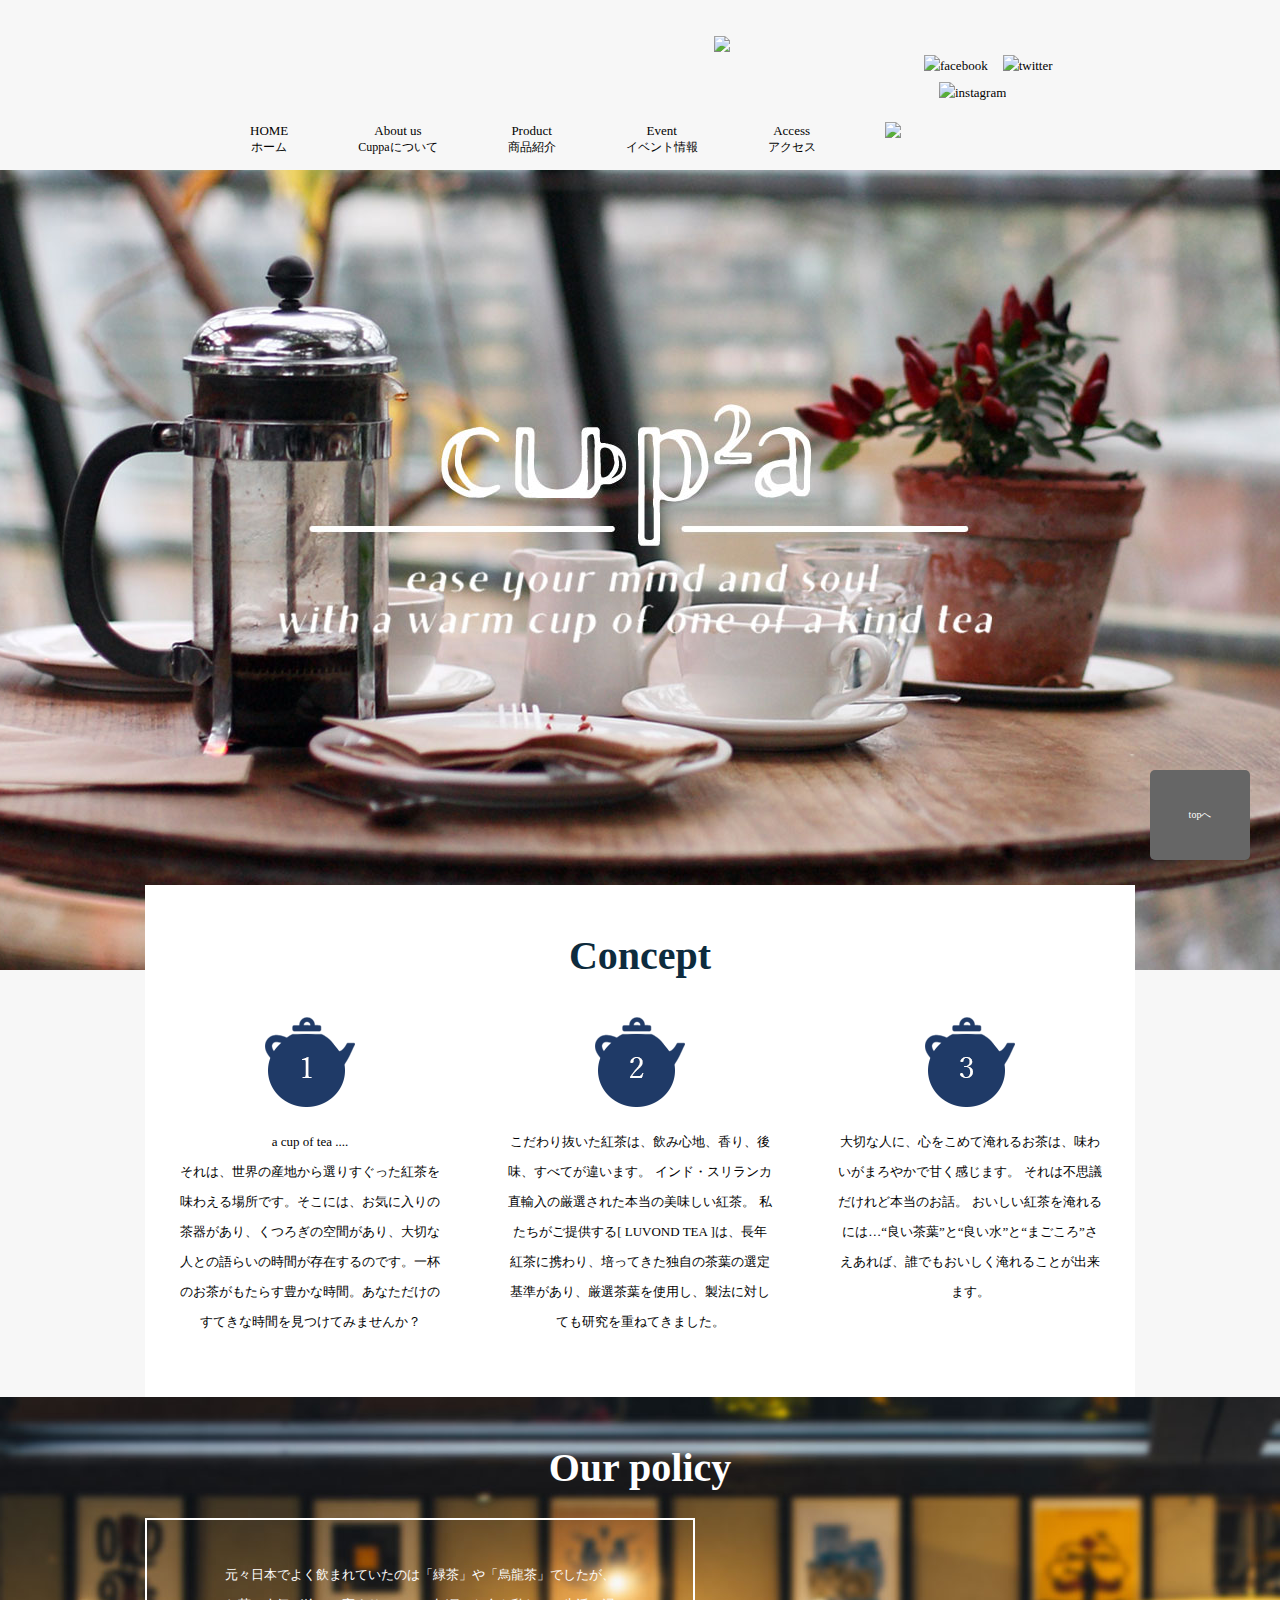
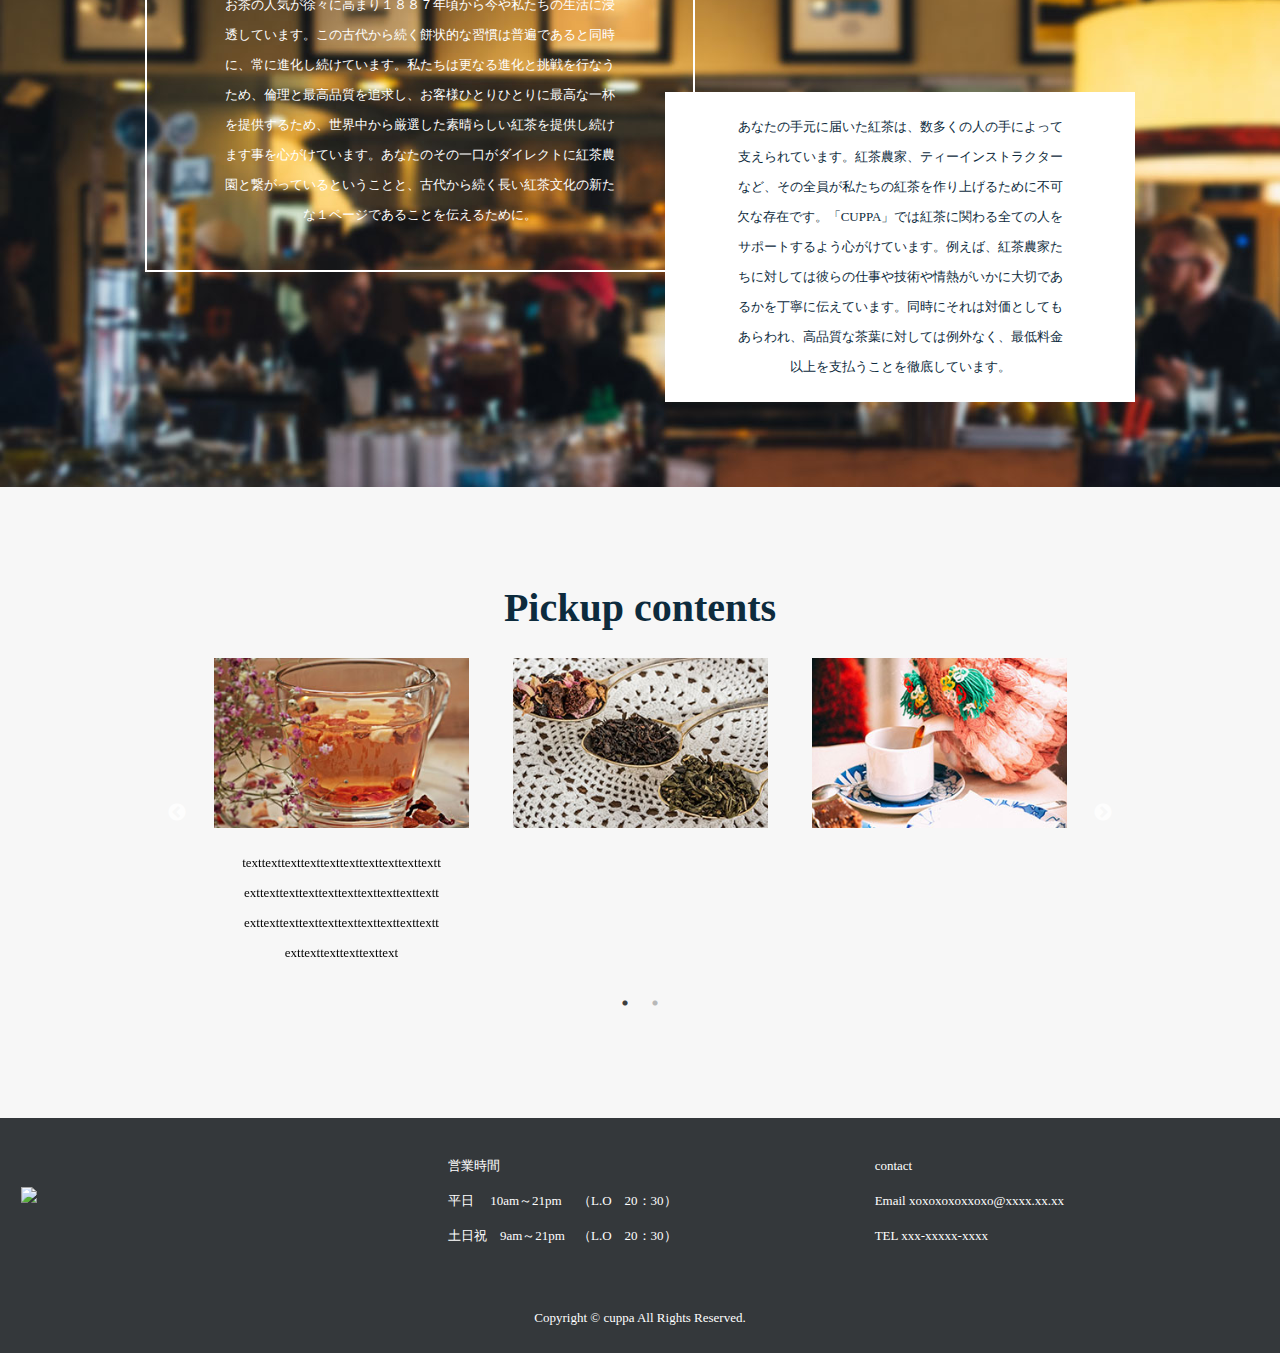
==== index.html @ 3779a285 "htmlファイルに変換" ====
<!DOCTYPE html>
<html lang="ja">
<head>
<meta charset="utf-8">
<meta http-equiv="X-UA-Compatible" content="IE=9" />
<meta name="viewport" content="width=device-width">
<link rel="stylesheet" href="css/style.css" />
<link rel="stylesheet" href="css/mobile.css" />
<link rel="stylesheet" type="text/css" href="slick/slick.css" media="screen" />
<link rel="stylesheet" type="text/css" href="slick/slick-theme.css" media="screen" />
<script src="https://ajax.googleapis.com/ajax/libs/jquery/1.11.1/jquery.min.js"></script>
<script src="slick/slick.min.js"></script>
<script src="slick/slick.js" type="text/javascript"></script>
<script src="js/jquery.js" type="text/javascript"></script>

<!-- header,footer読み込み -->
<script type="text/javascript">
$(function() {
       $("#header").load("header.html");
       $("#footer").load("footer.html");
});
</script>

<title>紅茶専門店</title>
</head>
   <div id="header"></div>
   <div id="container">
        <div class="top_img">
           <img src="img/top_main.jpg" class="for_mobile" width="100%">
        </div>
        <div class="contents"> 
             <article class="concept block_70">
                <h2>Concept</h2>
             	<ul>
             		<li><span class="icon"><img src="img/concept_01.png" width="90px"></span><p>a cup of tea ....<br>それは、世界の産地から選りすぐった紅茶を味わえる場所です。そこには、お気に入りの茶器があり、くつろぎの空間があり、大切な人との語らいの時間が存在するのです。一杯のお茶がもたらす豊かな時間。あなただけのすてきな時間を見つけてみませんか？</p></li>
             		<li><span class="icon"><img src="img/concept_02.png" width="90px"></span><p>こだわり抜いた紅茶は、飲み心地、香り、後味、すべてが違います。 インド・スリランカ直輸入の厳選された本当の美味しい紅茶。 私たちがご提供する[ LUVOND TEA ]は、長年紅茶に携わり、培ってきた独自の茶葉の選定基準があり、厳選茶葉を使用し、製法に対しても研究を重ねてきました。</p></li>
             		<li><span class="icon"><img src="img/concept_03.png" width="90px"></span><p>大切な人に、心をこめて淹れるお茶は、味わいがまろやかで甘く感じます。 それは不思議だけれど本当のお話。 おいしい紅茶を淹れるには…“良い茶葉”と“良い水”と“まごころ”さえあれば、誰でもおいしく淹れることが出来ます。</p></li>
             	</ul>
             </article>
             <article class="policy"> 
               <section class="policy_inner block_70">       
                    <h2>Our policy</h2>
                 	<section class="text_L">
                 	    <p>元々日本でよく飲まれていたのは「緑茶」や「烏龍茶」でしたが、お茶の人気が徐々に高まり１８８７年頃から今や私たちの生活に浸透しています。この古代から続く餅状的な習慣は普遍であると同時に、常に進化し続けています。私たちは更なる進化と挑戦を行なうため、倫理と最高品質を追求し、お客様ひとりひとりに最高な一杯を提供するため、世界中から厳選した素晴らしい紅茶を提供し続けます事を心がけています。あなたのその一口がダイレクトに紅茶農園と繋がっているということと、古代から続く長い紅茶文化の新たな１ページであることを伝えるために。</p>
                 	</section>
                 	<section class="img_R">
                 	    <p>あなたの手元に届いた紅茶は、数多くの人の手によって支えられています。紅茶農家、ティーインストラクターなど、その全員が私たちの紅茶を作り上げるために不可欠な存在です。「CUPPA」では紅茶に関わる全ての人をサポートするよう心がけています。例えば、紅茶農家たちに対しては彼らの仕事や技術や情熱がいかに大切であるかを丁寧に伝えています。同時にそれは対価としてもあらわれ、高品質な茶葉に対しては例外なく、最低料金以上を支払うことを徹底しています。</p>
                 	</section>
               </section>
             </article>
             <article class="topic clear">     
                 <h2>Pickup contents</h2>
                 <ul class="slider">
                     <li><img src="img/top_topic_01.jpg"><p>texttexttexttexttexttexttexttexttexttexttexttexttexttexttexttexttexttexttexttexttexttexttexttexttexttexttexttexttexttexttexttexttexttexttexttext</p></li>
                     <li><img src="img/top_topic_02.jpg"></li>
                     <li><img src="img/top_topic_03.jpg"></li>
                     <li><img src="img/top_topic_04.jpg"></li>
                     <li><img src="img/top_topic_05.jpg"></li>
                     <li><img src="img/top_topic_06.jpg"></li>
                 </ul>   
             </article>
        </div> <!-- contents -->
    </div> <!-- container -->
   <div id="footer"></div>
  </div> <!-- #main -->
 </body>
</html>
---- css/style.css ----
/* reset*/
*{
	margin:0;padding:0;
	
}
img{
	border: none;
	max-width: 100%;
	margin: 0;
	padding: 0;
	vertical-align: bottom;
	
}
li{
	list-style-type:none;
	
}
body{
    color:#020202;
    font-size:13px;
    font-family: 游明朝, YuMincho, "ヒラギノ明朝 ProN W3", "Hiragino Mincho ProN", HG明朝E, "ＭＳ Ｐ明朝", "ＭＳ 明朝", serif;
    line-height:166%;
    background-color: #f7f7f7;
}
a{
	text-decoration: none;
}
a:hover{
	border-bottom: solid 1px;
}
/* header*/
.header_h{
	width: 850px;
	margin: auto;
}
/* logo*/
.h_logo{
	width: 515px;
	text-align: right;
	float: left;
}
.h_logo a{
	width: 180px;
    text-indent: -9999px;
}
.header_R{
	width: 141px;
	float: right;
	text-align: right;
	padding-top: 40px;
}
/* navi*/
nav{
	display: block;
	margin: 10px auto;	
	width: 850px;
	height: 150px;
	-moz-transition: all 0.7s ease-in-out;
	-o-transition : all 0.7s ease-in-out;
	transition : all 0.7s ease-in-out;
	-webkit-transition: all 0.7s ease-in-out;	
}
nav ul.navi{
	display: block;
	float: left;
	line-height: 16px;	
	text-align: center;
	width: 643.5px;
	height: 70px;
}
nav ul li.menu{
	float: left;
	padding: 20px 35px 15px 35px;
}
nav ul .sns{
	float: left;
	padding-top: 5px;
}
nav ul li.menu a:hover{
	padding-bottom: 20px;
	border-bottom: solid 1px #987108;
	box-sizing: border-box;
}
.online{
	display: block;
	width: 180px;
	margin: 0 auto;
	float: right;
	padding-top: 13px;
}
.online ul{
	float: right;
	margin-right: 35px;
}
.online ul li{
	float: left;
}
.header_R a:hover{
	border-bottom: none;
}
.header_R li:not(:first-child){
	margin-left: 15px;
}
nav ul li a{
	color: #020202;	
}
span{
	font-size: 12px;
	text-align: center;
	display: block;
}
nav.fixed {
	position: fixed;
	width: 100%;
	right: 0;
	top: 0;
	background-color: #fff;
	-moz-transition: all 0.7s ease-in-out;
	-o-transition : all 0.7s ease-in-out;
	transition : all 0.7s ease-in-out;
	-webkit-transition: all 0.7s ease-in-out;
	padding-top: 5px;
	margin: 0;
}
nav.fixed .header_R{
	width: 141px;
	padding-top: 8px;
}
nav.fixed .h_logo{
	margin-right: 50px;
	padding-top: 0;
}
nav.fixed .header_h{
	width: 850px;
	margin: auto;
}
nav.fixed .header_b{
	width: 850px;
	margin: auto;	
}
nav.fixed ul.navi{
	width: 643.5px;
	margin: 0 auto;
}
nav.fixed .header_R ul{
	float: right;
}
nav.fixed .header_R ul li{
	float: left;
}
/* モバイル用navi*/
#navToggle {
    　display: none;
      position:absolute; 
      right:13px;
      top:13px;
      width:30px;
      height:25px;
      cursor:pointer;
}
#navToggle div {
	position:relative;
}
/*spanの絶対位置指定の親にします*/
#navToggle span {
      display:block;
      position:absolute;
      width:100%;
      border-bottom:solid 3px #999;
      -webkit-transition: .35s ease-in-out;
      -moz-transition: .35s ease-in-out;
      transition: .35s ease-in-out;
}
#navToggle span:nth-child(1) {
	  top:0;
}
#navToggle span:nth-child(2) {
	  top:11px;
}
#navToggle span:nth-child(3) {
	  top:22px;
} 
/* footer*/
#footer{
	clear: both;
	background-color: #34383b;
	color: #fff;
}
.footer_inner{
	width: 100%;
	margin: 0 auto;
	padding: 30px 0;
	display: flex;
	justify-content: space-around;	
}
.footer_inner section{
	width: 30%;
}
.footer_inner ul li{
	line-height: 35px;
}
.footer_inner ul.logo_f{
	margin-top: 20px;
}
.footer_inner ul.logo_f a{
	border-bottom: none;
}
.footer_inner ul li a{
	color: #fff;
}
/* topへ*/
#page-top {
    position: fixed;
    bottom: 20px;
    right: 50px;
    font-size: 77%;
	width: 100px;
}
#page-top a {
    background: #666;
    color: #fff;
    width: 100px;
    padding: 30px 0;
    text-align: center;
    display: block;
    border-radius: 5px;
}
#page-top a:hover {
    background: #999;
}
/* 共通*/
h2{
	color: #0d2b3d;
	text-align: center;
	padding: 60px 0 20px 0;
	font-size: 40px;
	font-family: 'Monotype Corsiva';
}
.event_h{
	font-size: 25px;
    font-family: 游明朝, YuMincho, "ヒラギノ明朝 ProN W3", "Hiragino Mincho ProN", HG明朝E, "ＭＳ Ｐ明朝", "ＭＳ 明朝", serif;	
}
h3{
	color: #987108;
	font-size: 25px;
	font-weight: bold;
	text-align: center;
	padding-top: 20px;
}
p{
	width: 80%;
	padding: 20px;
	margin: 0 auto;	
	word-break: break-all;
	box-sizing: border-box;	
	line-height: 30px;
	text-align: center;
}
a{
	text-decoration: none;
}
.clear{
	clear: both;
}
.clearfix{
  zoom:1;
}
.clearfix:after {
  content: ".";
  display: block;
  height: 0;
  clear: both;
  visibility: hidden;
  overflow: hidden;
  font-size: 0.1em;
  line-height: 0;
}
.block_70{
	width: 990px;
	margin: 30px auto;
	box-sizing: border-box;
}
.center{
	text-align: center;
}
.pt20{
	padding-top: 20px;
	display: block;
}
.pt70{
	padding-top: 70px !important;
	display: block;
}
.pb20{
    padding-bottom: 20px;
}
.pb50{
    padding-bottom: 50px;
}
.bg_white{
	background-color: #fff;
	overflow: hidden;
}
.button{
	display: block;
	margin: 20px auto;
	background-color: #0d2b3d;
	padding: 15px 20px;
    width: 200px;
	text-align: center;
	color: #fff;
    text-decoration: none;	
    -webkit-transition: all 0.7s ease;
    -moz-transition: all 0.7s ease;
    -o-transition: all 0.7s ease;
    transition: all  0.7s ease;	
}
.button:hover{
	background-color: #fff;
	color: #0d2b3d;
	border: solid 1px #0d2b3d;
	padding: 14px 19px;	
}
.subtitle{
	text-align: center;
}
.emph{
	font-size: 15px;
	line-height: 38px;
}
/* topページ*/
.top_img{
	background-image:url(../img/top_main.jpg);
	background-repeat: no-repeat;
	background-position: center;
	padding-top: 800px;
	background-size: cover;
}
.contents{
	margin: 0 auto;
	width: 100%;
}
.concept{
	display: block;
	background-color: #fff;
	margin: -85px auto 0 auto;
	overflow: hidden;
	text-align: center;
}
.concept p{
	padding: 20px 0;
}
.concept ul,.recommend,.rule ul{
	display: flex;
	justify-content: space-around;
}
.concept ul li,.rule ul li{
	display: block;
	margin-bottom: 40px;
	margin-top: 30px;
    box-sizing: border-box;	
	width: 330px;	
	text-align: center;
}

.concept ul li img,.topic ul li img{
	display: block;
	margin: 0 auto;
}
.topic ul li img{
	width: 85%;
	padding-top: 20px;
}
.policy{
	background-image: url(../img/top_policy.jpg);
	background-repeat: no-repeat;
	overflow: hidden;
    height: 690px;
}
.policy_inner,.policy h2{
	margin: 0 auto;
	color: #fff;
}
.policy .text_L{
	border: solid 2px #fff;
	width: 550px;
	float: left;
	margin-top: 20px;
	padding: 20px 0;
	box-sizing: border-box;
	
}
.policy .img_R{
	display: block;
	width: 470px;
	float: right;
	background-color: #fff;
	margin-top: -180px;
	margin-bottom: 40px;
	color: #0d2b3d;
	text-align: center;
}
.topic{
	display: block;
	width: 70%;
	margin: 50px auto 130px auto;
}
.icon img{
	width: 90px;
}
/* About usページ*/
.about_text{
	margin-top: 75px;
}
.about_b2{
	height: 600px;
	background-image: url(../img/about_img02.jpg);
}
.about_block2{
    background: rgba(255,255,255,0.6);
	margin-top: 50px;
	display: block;
	padding-bottom: 20px;
}
.rule{
	text-align: center;
}
.rule img{
	width: 100px;
}
table{
	width: 100%;
	margin: 20px 0 80px 0;
	padding: 50px 0;
	border-top: solid 1px #000;
	border-bottom: solid 1px #000;	
}
table tr{
    display: block;
	padding: 30px 0;
}
table th{
	width: 200px;
}
table td{
	width: 790px;
}
/* Productページ*/
ul.product_li{
	width: 100%;
}
.product_li li{
	display: block;
	float: left;
	width: 330px;
	text-align: center;
	color: #987108;
}
.product_li li div{
	padding: 24px 0;
}
.recommend{
	margin-top: 30px;
}
.recommend li{
	width: 330px;
	text-align: center;
}
.recommend li img{
	width: 75%;
}
.xmas{
	background-image: url(../img/xmas_hbg.png);
	background-repeat: no-repeat;
	background-position: center;
}
.text_bg{
	background-image: url(../img/xmas_text.png);
	background-repeat: no-repeat;
	height: 415px;
	background-position: center;
	margin-top: 20px;
}
.text_bg p{
	padding-top: 77px;
}
.xmas_block{
	height: 430px;
	margin-top: 30px;
}
/* Eventページ*/
.img_R{
	float: right;
	width: 550px;
	text-align: right;
}
.event_page .text_R{
	float: right;
	width: 440px;
	text-align: center;
}
.event_page img{
	padding: 100px 0;
}
.text_L{
	float: left;
	width: 440px;
	text-align: center;
}
/* Accessページ*/
.img_L{
	float: left;
	width: 550px;
}
.text_R{
	float: right;
	background-color: #fff;
	width: 40%;
	padding: 15px;
	box-sizing: border-box;
}
/* PC用*/
.for_mobile{
	display: none;
}
---- css/mobile.css ----
@media (max-width:990px) {
/*共通*/
.block_70{
	width: 100%;
}
.for_mobile{
	display: block;  
}
.for_pc{
	display: none;
}
/* navi*/
nav ul.navi, .header_R, .header_b{
	display: none;
}
nav, .header_h{
	width: 100%;
}
.h_logo{
	width: 100%;
	float: none;
	text-align: center;
}
.header_R_mobile{
	display: block;
	float: right;
	padding-bottom: 10px;
}
.header_R_mobile p{
	width: 100%;
	padding: 0;
}
.header_R_mobile ul li.sns{
	float: left;
    padding-top: 5px;
}
.header_R_mobile ul.sns_mobile{
	width: 141px;
	padding-bottom: 15px;
}
.header_R_mobile ul:after{
	content: '';
	clear: both;
}
#navToggle {
    display:block; 
    position:absolute; 
    right:13px;
    top:13px;
    width:30px;
    height:25px;
    cursor:pointer;
    background-color: #243E65;
}
#navToggle div {
	position:relative
}
/*spanの絶対位置指定の親にします*/
#navToggle span {
    display:block;
    position:absolute;
    width:100%;
    border-bottom:solid 3px #999;
    -webkit-transition: .35s ease-in-out;
    -moz-transition: .35s ease-in-out;
    transition: .35s ease-in-out;
}
#navToggle span:nth-child(1) {
	top:0;
}
#navToggle span:nth-child(2) {
	top:11px;
}
#navToggle span:nth-child(3) {
	top:22px;
} 	
/* topページ*/	
.top_img{
	background-image: none;
	padding-top: 0;
}	
.concept{
	margin: auto;
}
.concept ul{
	display: block;
}	
.concept ul li, .rule ul li, .policy .text_L, .policy .img_R, .text_L{
	width: 90%;
	margin: auto;
	float: none;
}
.policy{
    background-image: none;
	height: auto;
}
.policy h2{
	background-image: url(../img/top_policy.jpg);
	background-repeat: no-repeat;
	background-size: cover;  
	padding: 60px 0;
}	
.policy .text_L{
	background-color: #243E65;
}	
.policy .img_R{
	margin-top: 15px;
}
.topic{
	margin-top: 0;
}
/* aboutページ*/	
.about_b2{
	height: auto;
}
.about_block2{
	margin-top: 0;		
}
}
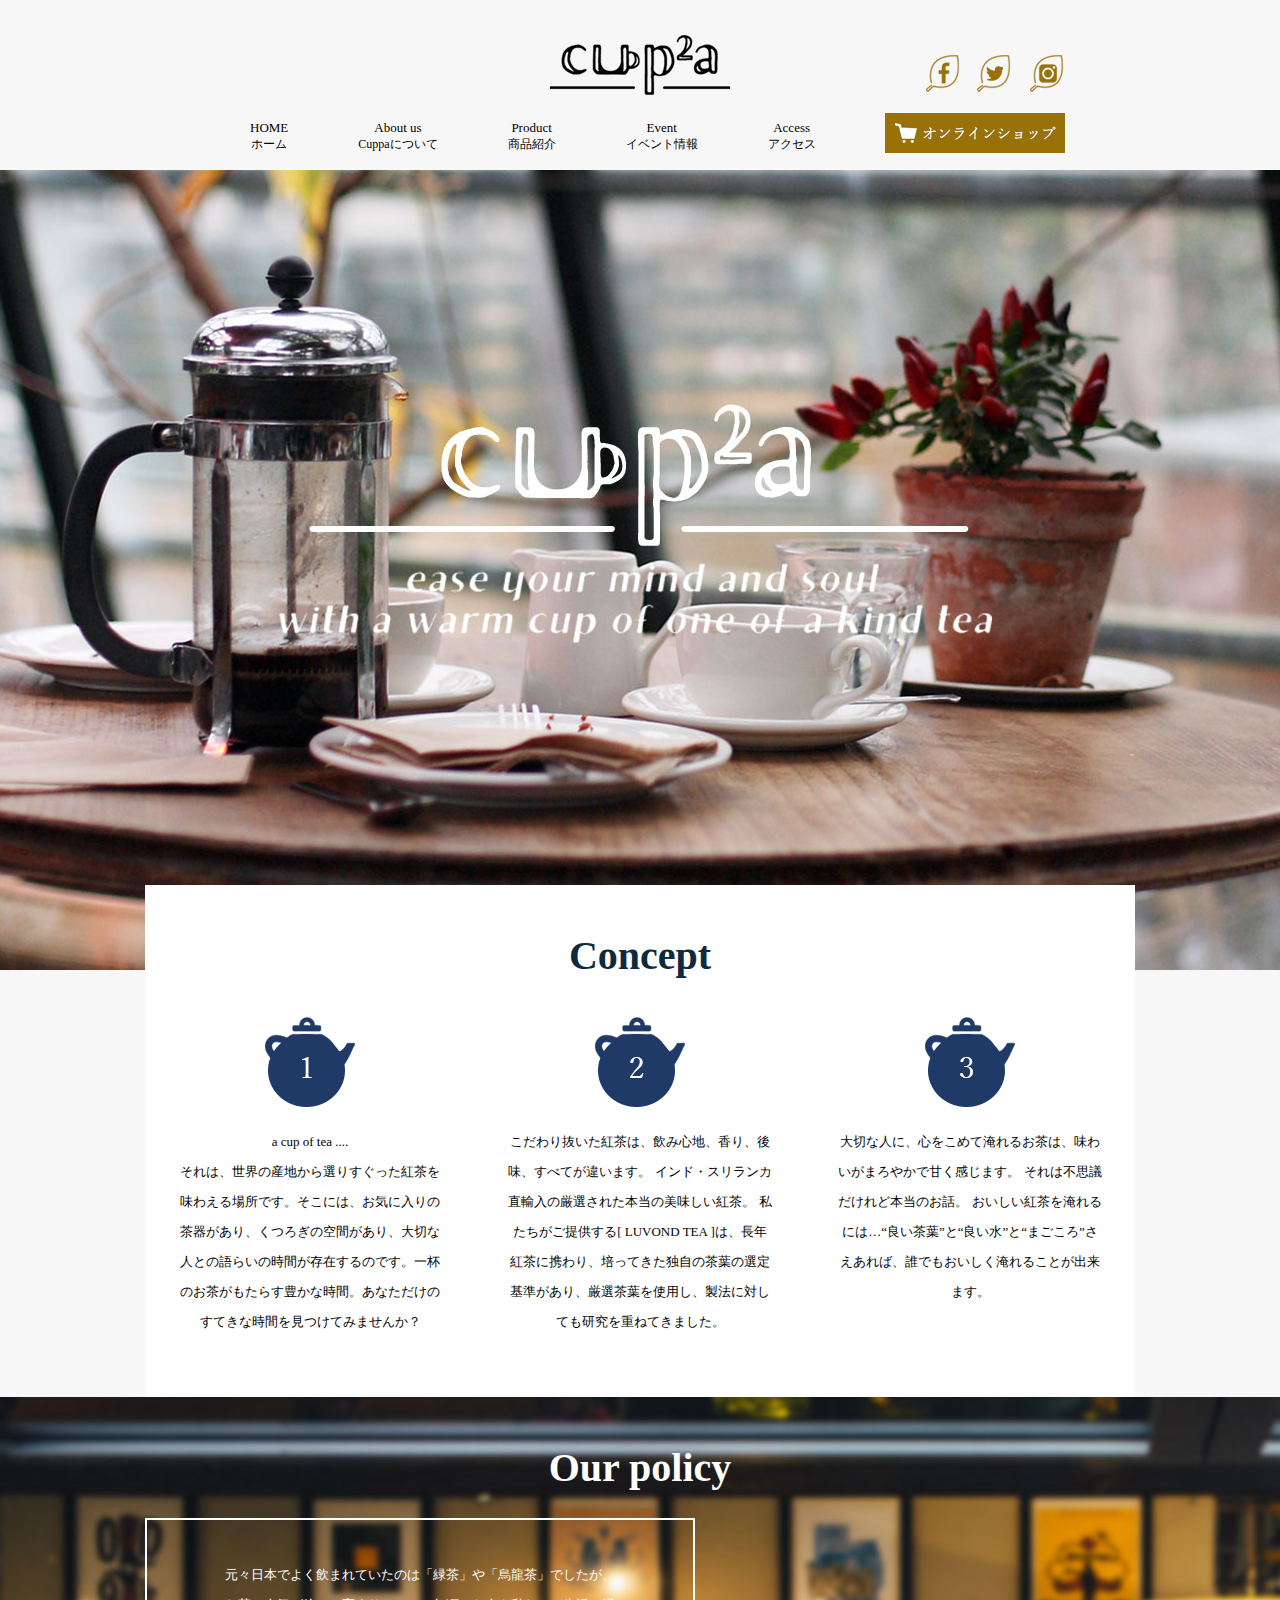
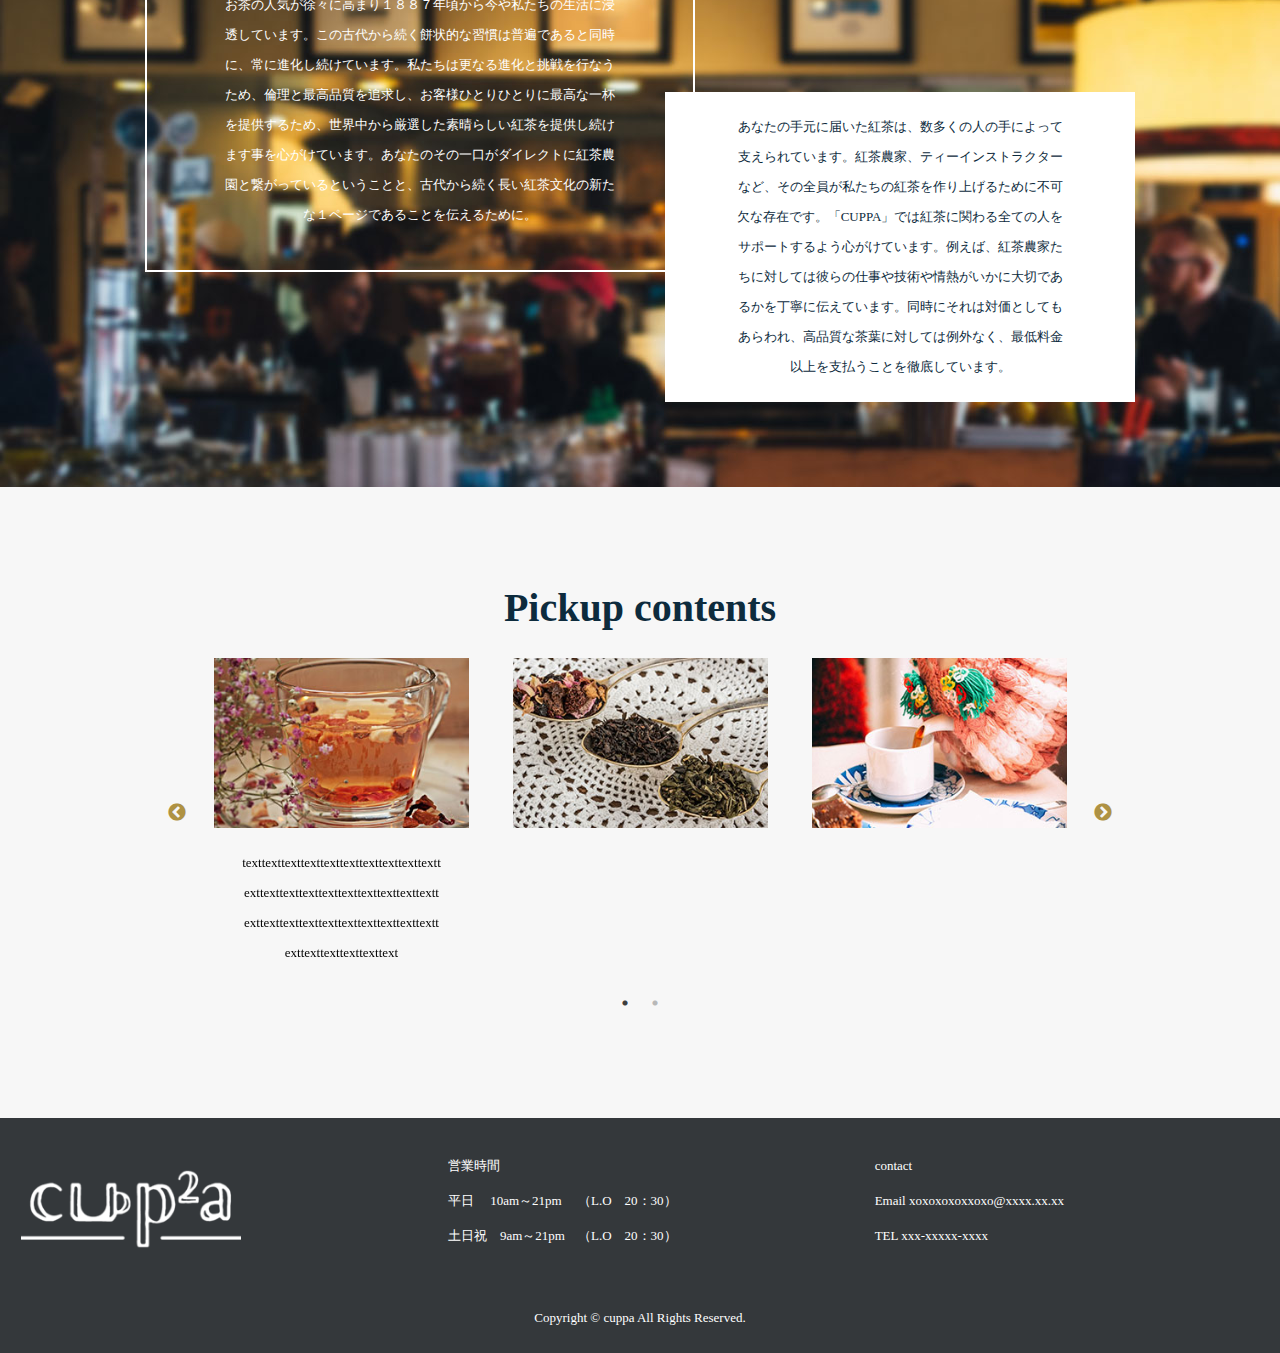
==== commit c548ef86: "mobile用gnavi修正" ====
--- a/index.html
+++ b/index.html
@@ -8,7 +8,7 @@
 <link rel="stylesheet" href="css/mobile.css" />
 <link rel="stylesheet" type="text/css" href="slick/slick.css" media="screen" />
 <link rel="stylesheet" type="text/css" href="slick/slick-theme.css" media="screen" />
-<script src="https://ajax.googleapis.com/ajax/libs/jquery/1.11.1/jquery.min.js"></script>
+<script src="https://ajax.googleapis.com/ajax/libs/jquery/1.8.3/jquery.min.js"></script>
 <script src="slick/slick.min.js"></script>
 <script src="slick/slick.js" type="text/javascript"></script>
 <script src="js/jquery.js" type="text/javascript"></script>
--- a/css/style.css
+++ b/css/style.css
@@ -29,6 +29,9 @@
 	border-bottom: solid 1px;
 }
 /* header*/
+#top-head{
+	display: none;
+}
 .header_h{
 	width: 850px;
 	margin: auto;
@@ -148,38 +151,6 @@
 nav.fixed .header_R ul li{
 	float: left;
 }
-/* モバイル用navi*/
-#navToggle {
-    　display: none;
-      position:absolute; 
-      right:13px;
-      top:13px;
-      width:30px;
-      height:25px;
-      cursor:pointer;
-}
-#navToggle div {
-	position:relative;
-}
-/*spanの絶対位置指定の親にします*/
-#navToggle span {
-      display:block;
-      position:absolute;
-      width:100%;
-      border-bottom:solid 3px #999;
-      -webkit-transition: .35s ease-in-out;
-      -moz-transition: .35s ease-in-out;
-      transition: .35s ease-in-out;
-}
-#navToggle span:nth-child(1) {
-	  top:0;
-}
-#navToggle span:nth-child(2) {
-	  top:11px;
-}
-#navToggle span:nth-child(3) {
-	  top:22px;
-} 
 /* footer*/
 #footer{
 	clear: both;
--- a/css/mobile.css
+++ b/css/mobile.css
@@ -10,70 +10,168 @@
 	display: none;
 }
 /* navi*/
-nav ul.navi, .header_R, .header_b{
+nav .navi, .header_R, .header_b{
 	display: none;
 }
 nav, .header_h{
+	width: 100%;
+}
+nav.fixed .header_h{
 	width: 100%;
 }
 .h_logo{
 	width: 100%;
 	float: none;
 	text-align: center;
+	padding-top: 0;
 }
 .header_R_mobile{
 	display: block;
 	float: right;
 	padding-bottom: 10px;
+	margin-right: 5px;
 }
 .header_R_mobile p{
 	width: 100%;
 	padding: 0;
 }
-.header_R_mobile ul li.sns{
+.header_R_mobile ul .sns{
 	float: left;
-    padding-top: 5px;
-}
-.header_R_mobile ul.sns_mobile{
-	width: 141px;
-	padding-bottom: 15px;
+    padding: 10px 3px 10px;
+}
+.header_R_mobile .sns_mobile{
+	width: 131px;
+	padding-top: 7px;
+	float: right;
 }
 .header_R_mobile ul:after{
 	content: '';
 	clear: both;
 }
-#navToggle {
-    display:block; 
-    position:absolute; 
-    right:13px;
-    top:13px;
-    width:30px;
-    height:25px;
-    cursor:pointer;
-    background-color: #243E65;
-}
-#navToggle div {
-	position:relative
-}
-/*spanの絶対位置指定の親にします*/
-#navToggle span {
-    display:block;
-    position:absolute;
-    width:100%;
-    border-bottom:solid 3px #999;
+#top-head{
+	display: block;
+}
+/* Toggle Button */
+#nav-toggle {
+    position: absolute;
+    right: 12px;
+    top: 14px;
+    width: 34px;
+    height: 36px;
+    cursor: pointer;
+    z-index: 101;
+}
+nav{
+	height: auto;
+}
+#nav-toggle div {
+    position: relative;
+}
+#nav-toggle span {
+    display: block;
+    position: absolute;
+    height: 4px;
+    width: 100%;
+    background: #666;
+    left: 0;
     -webkit-transition: .35s ease-in-out;
     -moz-transition: .35s ease-in-out;
     transition: .35s ease-in-out;
 }
-#navToggle span:nth-child(1) {
-	top:0;
-}
-#navToggle span:nth-child(2) {
-	top:11px;
-}
-#navToggle span:nth-child(3) {
-	top:22px;
-} 	
+#nav-toggle span:nth-child(1) {
+    top: 0;
+}
+#nav-toggle span:nth-child(2) {
+    top: 11px;
+}
+#nav-toggle span:nth-child(3) {
+    top: 22px;
+}
+#top-head,
+    .inner {
+        width: 100%;
+        padding: 0;
+    }
+#top-head {
+    top: 0;
+    position: fixed;
+    margin-top: 0;
+}
+#top-head.fixed {
+    padding-top: 0;
+    background: transparent;
+}
+#mobile-head {
+    background: #fff;
+    width: 100%;
+    height: 95px;
+    z-index: 999;
+    position: relative;
+}
+#top-head.fixed .logo,
+#top-head .logo {
+    position: absolute;
+    left: 13px;
+    top: 13px;
+    color: #333;
+    font-size: 26px;
+}
+#global-nav {
+    position: absolute;
+    top: -470px;
+    background: #333;
+    width: 100%;
+    text-align: center;
+    padding: 10px 0;
+    -webkit-transition: .5s ease-in-out;
+    -moz-transition: .5s ease-in-out;
+    transition: .5s ease-in-out;
+}
+#global-nav ul {
+    list-style: none;
+    position: static;
+    right: 0;
+    bottom: 0;
+    font-size: 14px;
+}
+#global-nav ul li {
+    float: none;
+    position: static;
+}
+#top-head #global-nav ul li a,
+#top-head.fixed #global-nav ul li a {
+    width: 100%;
+    display: block;
+    color: #fff;
+    padding: 18px 0;
+}
+#nav-toggle {
+    display: block;
+}
+.open #nav-toggle span:nth-child(1) {
+    top: 11px;
+    -webkit-transform: rotate(315deg);
+    -moz-transform: rotate(315deg);
+    transform: rotate(315deg);
+}
+.open #nav-toggle span:nth-child(2) {
+    width: 0;
+    left: 50%;
+}
+.open #nav-toggle span:nth-child(3) {
+    top: 11px;
+    -webkit-transform: rotate(-315deg);
+    -moz-transform: rotate(-315deg);
+    transform: rotate(-315deg);
+}
+.open #global-nav {
+    -moz-transform: translateY(556px);
+    -webkit-transform: translateY(556px);
+    transform: translateY(556px);
+}
+a{
+	text-decoration: none;
+}
 /* topページ*/	
 .top_img{
 	background-image: none;
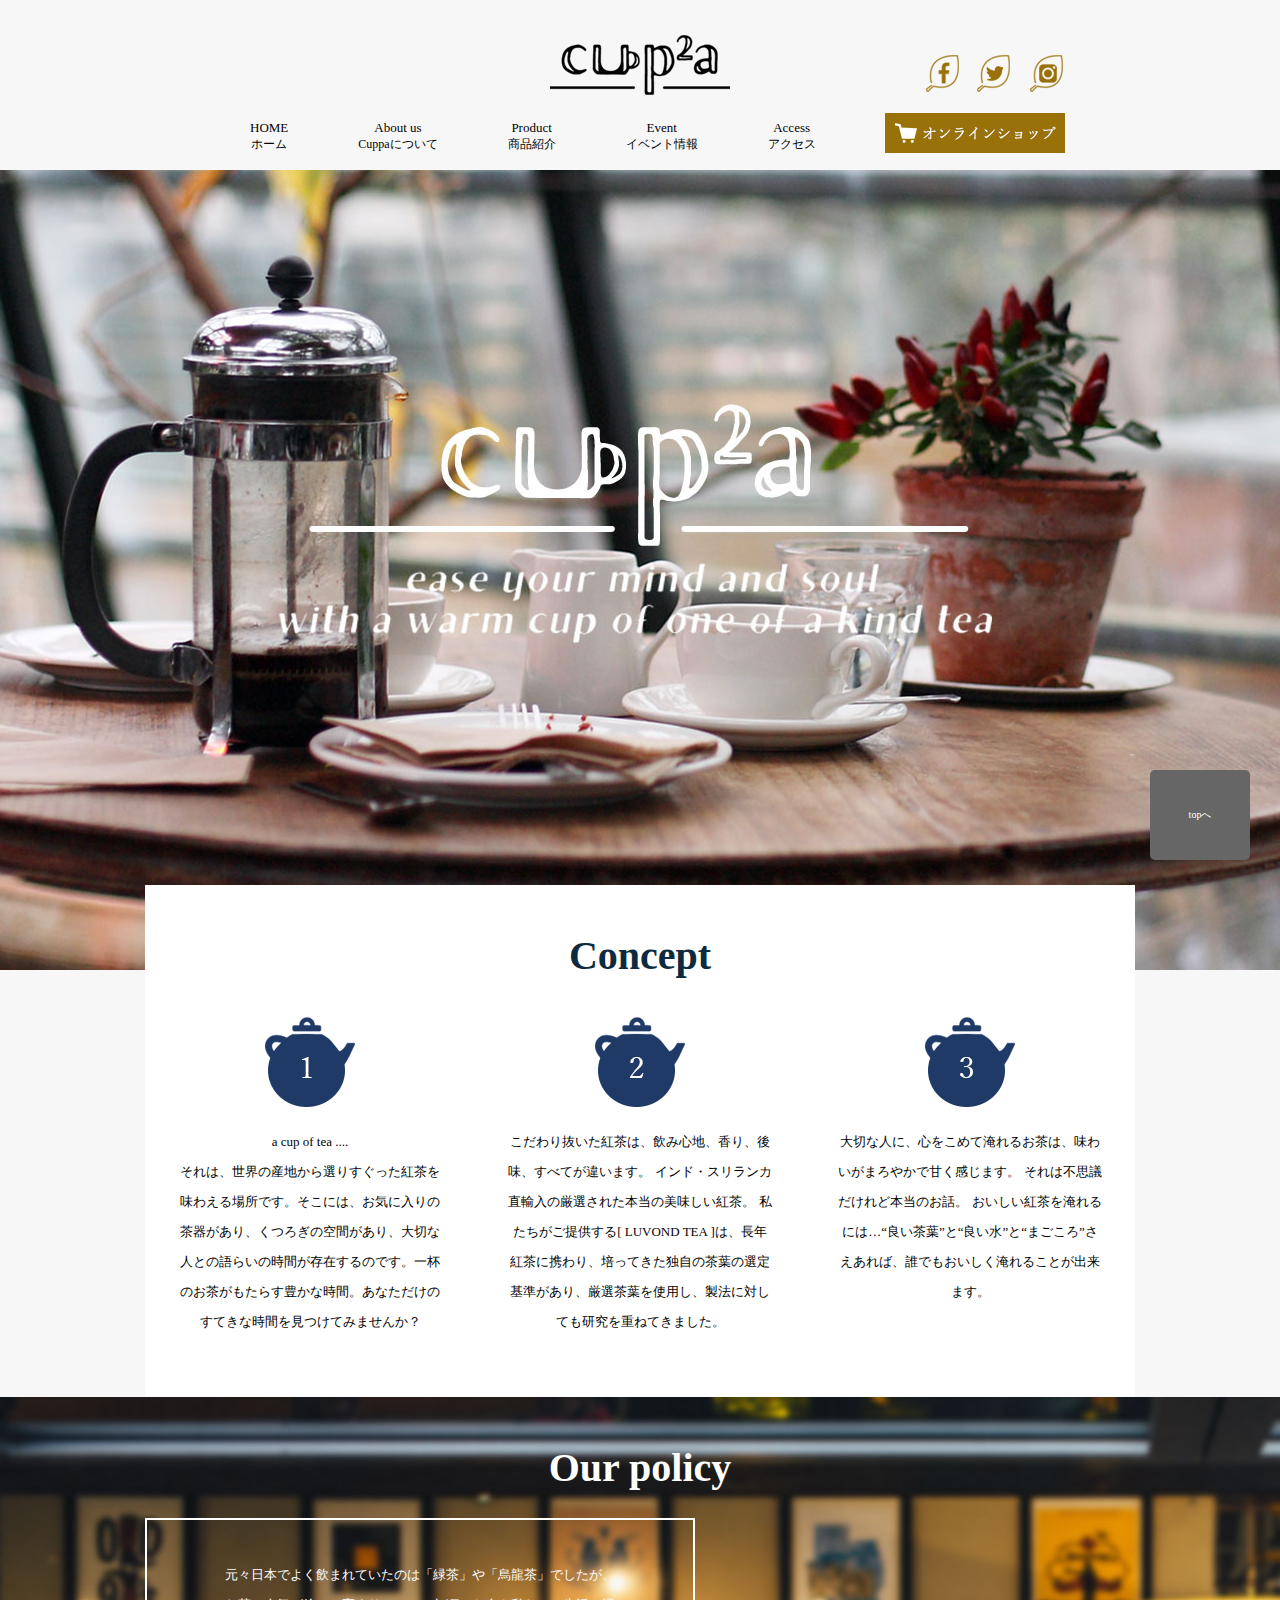
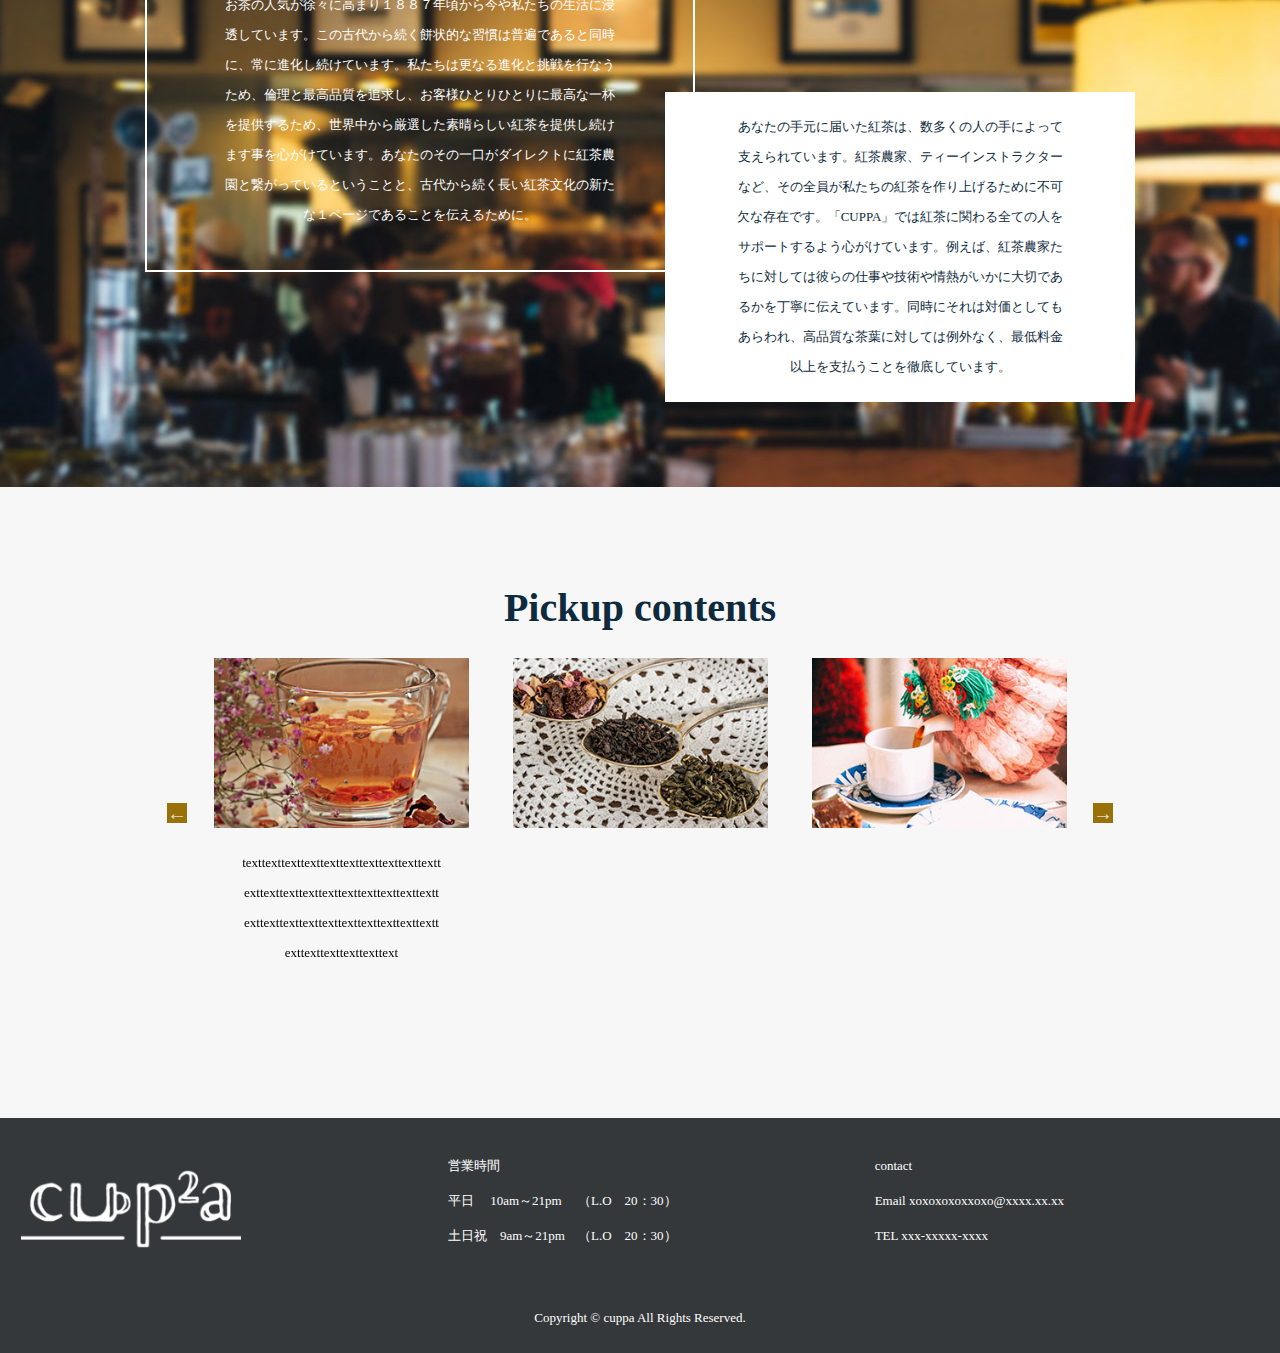
==== commit 7f29a18f: "slick修正" ====
--- a/index.html
+++ b/index.html
@@ -4,14 +4,11 @@
 <meta charset="utf-8">
 <meta http-equiv="X-UA-Compatible" content="IE=9" />
 <meta name="viewport" content="width=device-width">
+<link rel="stylesheet" type="text/css" href="css/slick.css" media="screen" />
+<link rel="stylesheet" type="text/css" href="css/slick-theme.css"/>
 <link rel="stylesheet" href="css/style.css" />
 <link rel="stylesheet" href="css/mobile.css" />
-<link rel="stylesheet" type="text/css" href="slick/slick.css" media="screen" />
-<link rel="stylesheet" type="text/css" href="slick/slick-theme.css" media="screen" />
 <script src="https://ajax.googleapis.com/ajax/libs/jquery/1.8.3/jquery.min.js"></script>
-<script src="slick/slick.min.js"></script>
-<script src="slick/slick.js" type="text/javascript"></script>
-<script src="js/jquery.js" type="text/javascript"></script>
 
 <!-- header,footer読み込み -->
 <script type="text/javascript">
@@ -50,18 +47,20 @@
              </article>
              <article class="topic clear">     
                  <h2>Pickup contents</h2>
-                 <ul class="slider">
+                 <ul class="slick01 slick-slider">
                      <li><img src="img/top_topic_01.jpg"><p>texttexttexttexttexttexttexttexttexttexttexttexttexttexttexttexttexttexttexttexttexttexttexttexttexttexttexttexttexttexttexttexttexttexttexttext</p></li>
                      <li><img src="img/top_topic_02.jpg"></li>
                      <li><img src="img/top_topic_03.jpg"></li>
                      <li><img src="img/top_topic_04.jpg"></li>
                      <li><img src="img/top_topic_05.jpg"></li>
                      <li><img src="img/top_topic_06.jpg"></li>
-                 </ul>   
+                 </ul>  
              </article>
         </div> <!-- contents -->
     </div> <!-- container -->
    <div id="footer"></div>
   </div> <!-- #main -->
+  <script src="js/slick.min.js"></script>
+  <script src="js/jquery.js" type="text/javascript"></script>
  </body>
 </html>--- a/css/style.css
+++ b/css/style.css
@@ -1,7 +1,7 @@
 /* reset*/
 *{
 	margin:0;padding:0;
-	
+	box-sizing: border-box;
 }
 img{
 	border: none;
@@ -9,11 +9,9 @@
 	margin: 0;
 	padding: 0;
 	vertical-align: bottom;
-	
 }
 li{
 	list-style-type:none;
-	
 }
 body{
     color:#020202;
@@ -178,6 +176,7 @@
 }
 .footer_inner ul li a{
 	color: #fff;
+	word-break: break-all;
 }
 /* topへ*/
 #page-top {
@@ -205,7 +204,6 @@
 	text-align: center;
 	padding: 60px 0 20px 0;
 	font-size: 40px;
-	font-family: 'Monotype Corsiva';
 }
 .event_h{
 	font-size: 25px;
--- a/css/mobile.css
+++ b/css/mobile.css
@@ -55,7 +55,7 @@
 #nav-toggle {
     position: absolute;
     right: 12px;
-    top: 14px;
+    top: 25px;
     width: 34px;
     height: 36px;
     cursor: pointer;
@@ -87,11 +87,10 @@
 #nav-toggle span:nth-child(3) {
     top: 22px;
 }
-#top-head,
-    .inner {
+#top-head,.inner {
         width: 100%;
         padding: 0;
-    }
+}
 #top-head {
     top: 0;
     position: fixed;
@@ -123,6 +122,7 @@
     width: 100%;
     text-align: center;
     padding: 10px 0;
+    box-sizing: border-box;
     -webkit-transition: .5s ease-in-out;
     -moz-transition: .5s ease-in-out;
     transition: .5s ease-in-out;
@@ -144,6 +144,7 @@
     display: block;
     color: #fff;
     padding: 18px 0;
+    box-sizing: border-box;
 }
 #nav-toggle {
     display: block;
